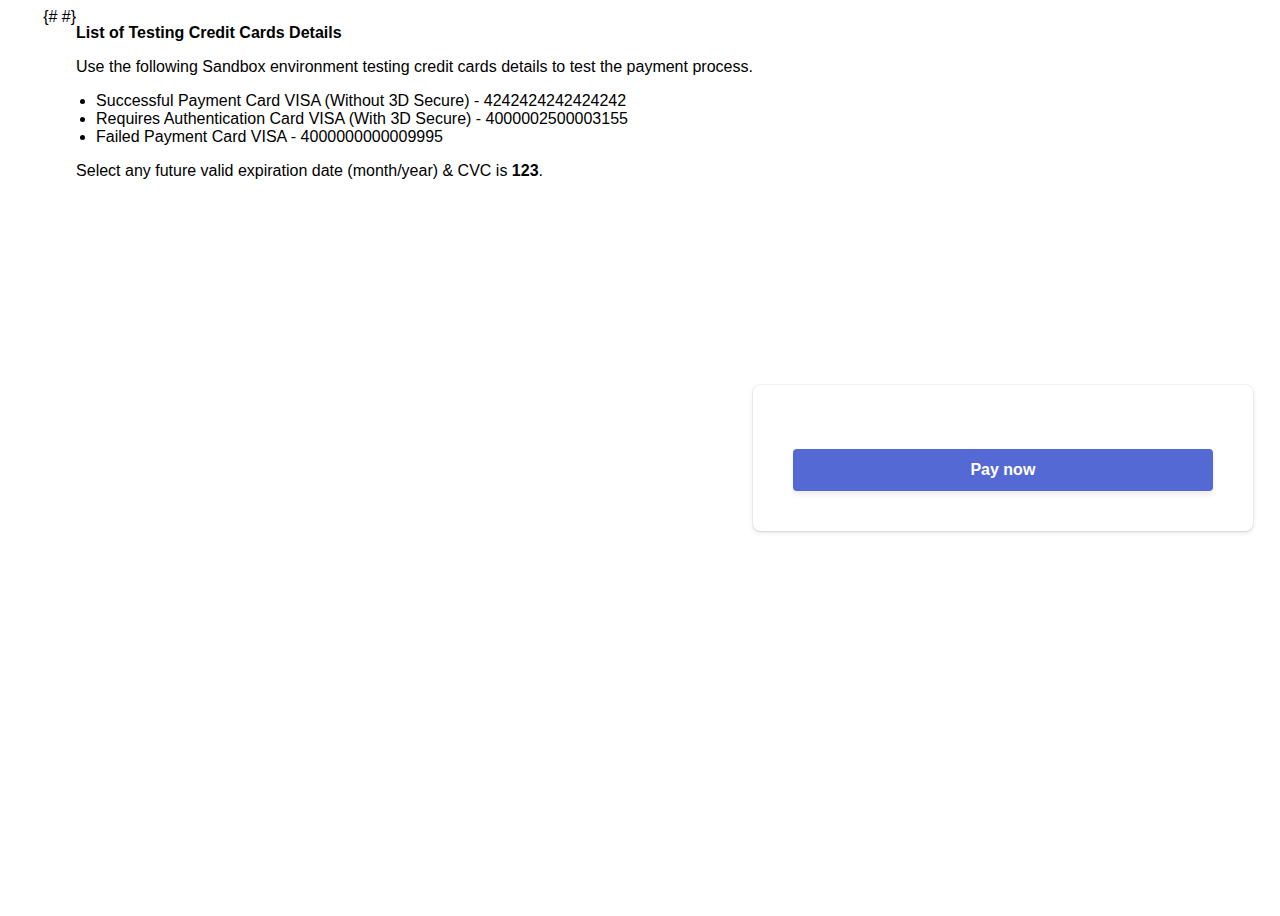
==== public/checkout.html @ 8738c77d "Initial Repo." ====
<!DOCTYPE html>
<html lang="en">
  <head>
    <meta charset="utf-8" />
    <title>Accept a payment</title>
    <meta name="description" content="A demo of a payment on Stripe" />
    <meta name="viewport" content="width=device-width, initial-scale=1" />
    <meta http-equiv="X-UA-Compatible" content="IE=edge">
    <meta http-equiv="Content-Security-Policy" content="
    default-src 'none';
    style-src 'self' 'unsafe-inline';
    script-src 'self' https://js.stripe.com;
    frame-src 'self' https://js.stripe.com;
    connect-src 'self';
    " />
{# <meta http-equiv="Content-Security-Policy" content="img-src 'self' data:">         #}

    <link rel="stylesheet" href="checkout.css" />
    <script src="https://js.stripe.com/v3/"></script>
    <script src="checkout.js" defer></script>
  </head>
  <body>
  <div>
    <p><strong>List of Testing Credit Cards Details</strong></p>
    <p>Use the following Sandbox environment testing credit cards details to test the payment process.</p>
    <p>
      <ul style="padding-left: 20px;">
        <li>Successful Payment Card VISA (Without 3D Secure) - 4242424242424242</li>
        <li>Requires Authentication Card VISA (With 3D Secure) - 4000002500003155</li>
        <li>Failed Payment Card VISA - 4000000000009995</li>
      </ul>
    </p>
    <p>Select any future valid expiration date (month/year) & CVC is <strong>123</strong>.</p>
  </div>
    <!-- Display a payment form -->
    <form id="payment-form">
      <div id="payment-element">
        <!--Stripe.js injects the Payment Element-->
      </div>
      <button id="submit">
        <div class="spinner hidden" id="spinner"></div>
        <span id="button-text">Pay now</span>
      </button>
      <div id="payment-message" class="hidden"></div>
    </form>
  </body>
</html>
---- public/checkout.css ----
/* Variables */
* {
  box-sizing: border-box;
}

body {
  font-family: -apple-system, BlinkMacSystemFont, sans-serif;
  font-size: 16px;
  -webkit-font-smoothing: antialiased;
  display: flex;
  justify-content: center;
  align-content: center;
  height: 100vh;
  width: 100vw;
}

form {
  width: 30vw;
  min-width: 500px;
  align-self: center;
  box-shadow: 0px 0px 0px 0.5px rgba(50, 50, 93, 0.1),
    0px 2px 5px 0px rgba(50, 50, 93, 0.1), 0px 1px 1.5px 0px rgba(0, 0, 0, 0.07);
  border-radius: 7px;
  padding: 40px;
}

.hidden {
  display: none;
}

#payment-message {
  color: rgb(105, 115, 134);
  font-size: 16px;
  line-height: 20px;
  padding-top: 12px;
  text-align: center;
}

#payment-element {
  margin-bottom: 24px;
}

/* Buttons and links */
button {
  background: #5469d4;
  font-family: Arial, sans-serif;
  color: #ffffff;
  border-radius: 4px;
  border: 0;
  padding: 12px 16px;
  font-size: 16px;
  font-weight: 600;
  cursor: pointer;
  display: block;
  transition: all 0.2s ease;
  box-shadow: 0px 4px 5.5px 0px rgba(0, 0, 0, 0.07);
  width: 100%;
}
button:hover {
  filter: contrast(115%);
}
button:disabled {
  opacity: 0.5;
  cursor: default;
}

/* spinner/processing state, errors */
.spinner,
.spinner:before,
.spinner:after {
  border-radius: 50%;
}
.spinner {
  color: #ffffff;
  font-size: 22px;
  text-indent: -99999px;
  margin: 0px auto;
  position: relative;
  width: 20px;
  height: 20px;
  box-shadow: inset 0 0 0 2px;
  -webkit-transform: translateZ(0);
  -ms-transform: translateZ(0);
  transform: translateZ(0);
}
.spinner:before,
.spinner:after {
  position: absolute;
  content: "";
}
.spinner:before {
  width: 10.4px;
  height: 20.4px;
  background: #5469d4;
  border-radius: 20.4px 0 0 20.4px;
  top: -0.2px;
  left: -0.2px;
  -webkit-transform-origin: 10.4px 10.2px;
  transform-origin: 10.4px 10.2px;
  -webkit-animation: loading 2s infinite ease 1.5s;
  animation: loading 2s infinite ease 1.5s;
}
.spinner:after {
  width: 10.4px;
  height: 10.2px;
  background: #5469d4;
  border-radius: 0 10.2px 10.2px 0;
  top: -0.1px;
  left: 10.2px;
  -webkit-transform-origin: 0px 10.2px;
  transform-origin: 0px 10.2px;
  -webkit-animation: loading 2s infinite ease;
  animation: loading 2s infinite ease;
}

@-webkit-keyframes loading {
  0% {
    -webkit-transform: rotate(0deg);
    transform: rotate(0deg);
  }
  100% {
    -webkit-transform: rotate(360deg);
    transform: rotate(360deg);
  }
}
@keyframes loading {
  0% {
    -webkit-transform: rotate(0deg);
    transform: rotate(0deg);
  }
  100% {
    -webkit-transform: rotate(360deg);
    transform: rotate(360deg);
  }
}

@media only screen and (max-width: 600px) {
  form {
    width: 80vw;
    min-width: initial;
  }
}
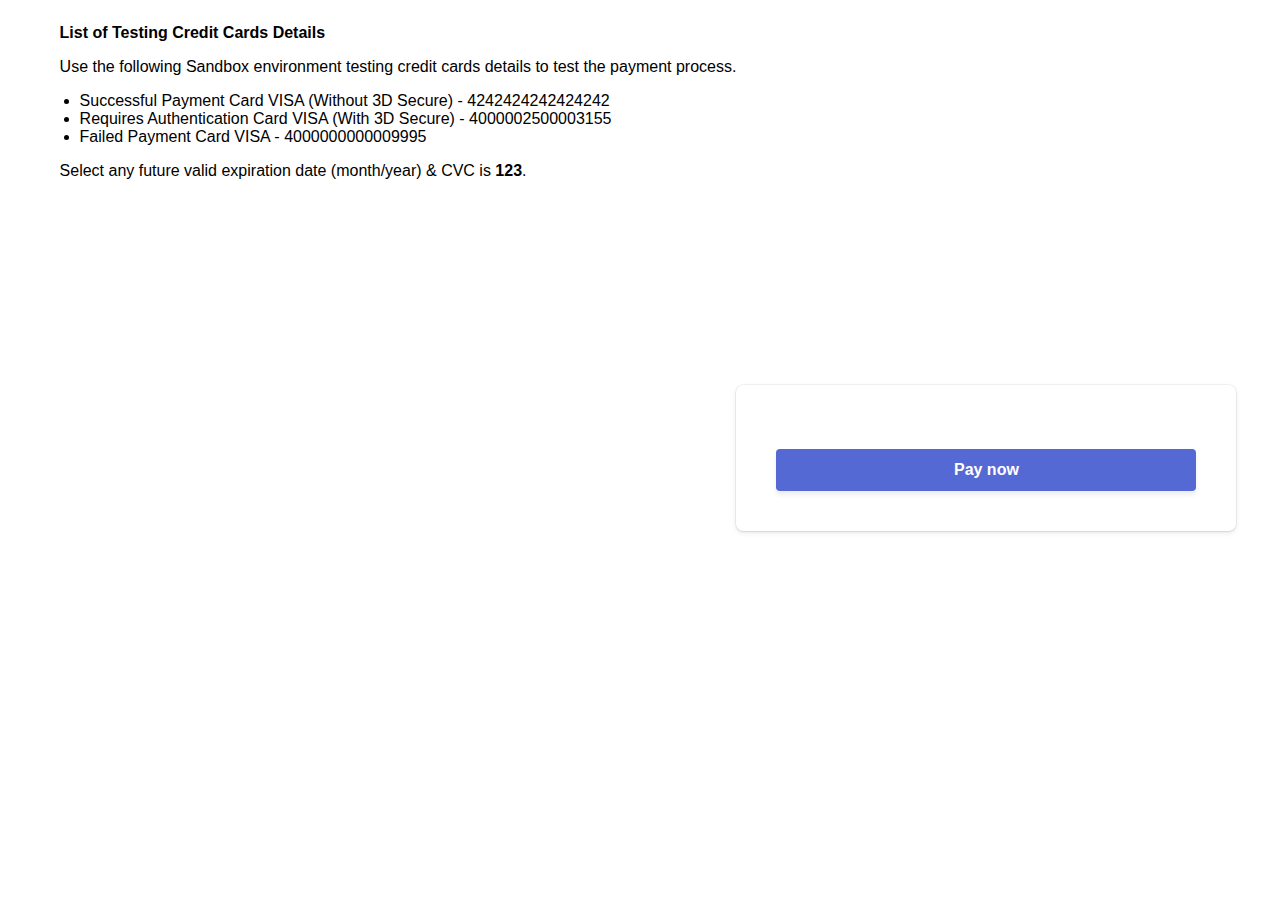
==== commit 24388c99: "README Added." ====
--- a/public/checkout.html
+++ b/public/checkout.html
@@ -13,11 +13,11 @@
     frame-src 'self' https://js.stripe.com;
     connect-src 'self';
     " />
-{# <meta http-equiv="Content-Security-Policy" content="img-src 'self' data:">         #}
+    <meta http-equiv="Content-Security-Policy" content="img-src 'self' data:">
 
-    <link rel="stylesheet" href="checkout.css" />
+    <link rel="stylesheet" href="./css/checkout.css" />
     <script src="https://js.stripe.com/v3/"></script>
-    <script src="checkout.js" defer></script>
+    <script src="./js/checkout.js" defer></script>
   </head>
   <body>
   <div>
--- a/public/css/checkout.css
+++ b/public/css/checkout.css
@@ -0,0 +1,142 @@
+/* Variables */
+* {
+  box-sizing: border-box;
+}
+
+body {
+  font-family: -apple-system, BlinkMacSystemFont, sans-serif;
+  font-size: 16px;
+  -webkit-font-smoothing: antialiased;
+  display: flex;
+  justify-content: center;
+  align-content: center;
+  height: 100vh;
+  width: 100vw;
+}
+
+form {
+  width: 30vw;
+  min-width: 500px;
+  align-self: center;
+  box-shadow: 0px 0px 0px 0.5px rgba(50, 50, 93, 0.1),
+    0px 2px 5px 0px rgba(50, 50, 93, 0.1), 0px 1px 1.5px 0px rgba(0, 0, 0, 0.07);
+  border-radius: 7px;
+  padding: 40px;
+}
+
+.hidden {
+  display: none;
+}
+
+#payment-message {
+  color: rgb(105, 115, 134);
+  font-size: 16px;
+  line-height: 20px;
+  padding-top: 12px;
+  text-align: center;
+}
+
+#payment-element {
+  margin-bottom: 24px;
+}
+
+/* Buttons and links */
+button {
+  background: #5469d4;
+  font-family: Arial, sans-serif;
+  color: #ffffff;
+  border-radius: 4px;
+  border: 0;
+  padding: 12px 16px;
+  font-size: 16px;
+  font-weight: 600;
+  cursor: pointer;
+  display: block;
+  transition: all 0.2s ease;
+  box-shadow: 0px 4px 5.5px 0px rgba(0, 0, 0, 0.07);
+  width: 100%;
+}
+button:hover {
+  filter: contrast(115%);
+}
+button:disabled {
+  opacity: 0.5;
+  cursor: default;
+}
+
+/* spinner/processing state, errors */
+.spinner,
+.spinner:before,
+.spinner:after {
+  border-radius: 50%;
+}
+.spinner {
+  color: #ffffff;
+  font-size: 22px;
+  text-indent: -99999px;
+  margin: 0px auto;
+  position: relative;
+  width: 20px;
+  height: 20px;
+  box-shadow: inset 0 0 0 2px;
+  -webkit-transform: translateZ(0);
+  -ms-transform: translateZ(0);
+  transform: translateZ(0);
+}
+.spinner:before,
+.spinner:after {
+  position: absolute;
+  content: "";
+}
+.spinner:before {
+  width: 10.4px;
+  height: 20.4px;
+  background: #5469d4;
+  border-radius: 20.4px 0 0 20.4px;
+  top: -0.2px;
+  left: -0.2px;
+  -webkit-transform-origin: 10.4px 10.2px;
+  transform-origin: 10.4px 10.2px;
+  -webkit-animation: loading 2s infinite ease 1.5s;
+  animation: loading 2s infinite ease 1.5s;
+}
+.spinner:after {
+  width: 10.4px;
+  height: 10.2px;
+  background: #5469d4;
+  border-radius: 0 10.2px 10.2px 0;
+  top: -0.1px;
+  left: 10.2px;
+  -webkit-transform-origin: 0px 10.2px;
+  transform-origin: 0px 10.2px;
+  -webkit-animation: loading 2s infinite ease;
+  animation: loading 2s infinite ease;
+}
+
+@-webkit-keyframes loading {
+  0% {
+    -webkit-transform: rotate(0deg);
+    transform: rotate(0deg);
+  }
+  100% {
+    -webkit-transform: rotate(360deg);
+    transform: rotate(360deg);
+  }
+}
+@keyframes loading {
+  0% {
+    -webkit-transform: rotate(0deg);
+    transform: rotate(0deg);
+  }
+  100% {
+    -webkit-transform: rotate(360deg);
+    transform: rotate(360deg);
+  }
+}
+
+@media only screen and (max-width: 600px) {
+  form {
+    width: 80vw;
+    min-width: initial;
+  }
+}